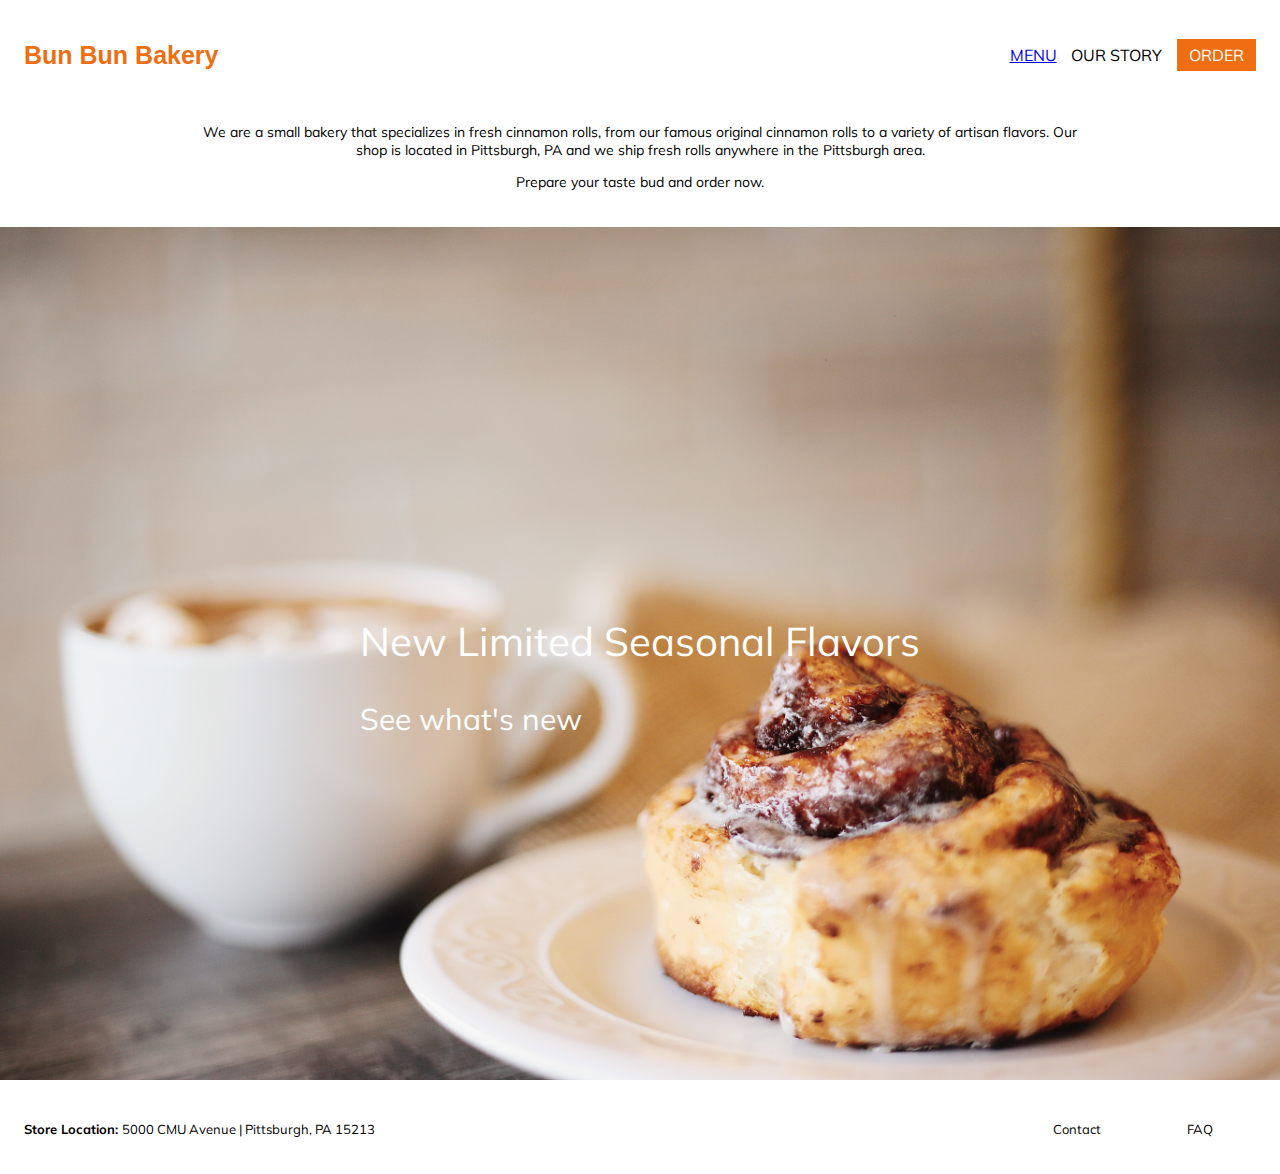
==== index.html @ 4245cc76 "PUI Assignment 5" ====
<!DOCTYPE html>
<html>
    <head>
        <title>Website for Bun Bun Bakery</title>
        <link rel = "stylesheet" type = "text/css" href = "style3.css">
        <link href='https://fonts.googleapis.com/css?family=Mulish' rel='stylesheet'>
        <link href="https://fonts.googleapis.com/css2?family=Mulish:wght@200;900&display=swap" rel="stylesheet">
        <link rel="stylesheet" href="/Applications/fontawesome/css/all.min.css">
    </head>

    <body>
        <nav>
            <h1 class = "logo"> Bun Bun Bakery</h1>
            <ul class = "navtools">
                <li> <a href= "menuproduct3.html">MENU </a></li>
                <li>OUR STORY</li>
                <li><buttons class = "orderbutton"> ORDER</buttons></li>
            </ul>
        </nav>


        <div id = "homedescrip">
            <div class = "descrip">
                <p>We are a small bakery that specializes in fresh cinnamon rolls, from our famous original cinnamon rolls
                to a variety of artisan flavors. Our shop is located in Pittsburgh, PA and we ship fresh rolls anywhere 
                in the Pittsburgh area.
                </p>
                <p>Prepare your taste bud and order now.</p>
            </div>
        </div>


        <div id = "homebox">
            <img class = "homeimg" src ="Background Homepage.jpg"  alt = "Rolls with cup of coffee" > 
            <div class = insideimg>
                <i class="far fa-arrow-alt-circle-left fa-vc"></i>
                <div class = "imgtext">
                    <p class = "toptext" >New Limited Seasonal Flavors</p>
                    <p class = "smalltext">See what's new </p>
                </div>
                <!-- <div class = "imgtext"> New Limited Seasonal Flavors <br id = "smalltext">See what's new</br> </div> -->
                <i class="far fa-arrow-alt-circle-right fa-vc"></i>
            </div>
        </div> 
        

        <div id = "footer">
            <p class = "location"> <b>Store Location: </b> 5000 CMU Avenue | Pittsburgh, PA 15213 </p>
            <ul class = footnav>
                <li>Contact</li>
                <li>FAQ</li>
            </ul>
        </div>
  
        
    </body>

</html>
---- style3.css ----
body {
    padding: 0px;
    margin: 0px;
}

nav {
    display: flex;
    justify-content: space-between;
    flex-wrap: wrap;
    align-items: center;
    margin: 24px;

}

.logo{
    color: #EE6E11;
    font-family: sans-serif;
    float: right;
    font-size: 25px;
    font-weight: 800;
}

.navtools {
    display: flex;
    justify-content: space-between;
    width: 20%;
    font-family: "Mulish";
    list-style: none;
}

.orderbutton {
    background-color: #EE6E11;
    color: white;
    padding: 6px 12px; 

}

.descrip {
    text-align: center;
    font-family: "Mulish";
    font-size: 14px;
    margin: 36px 200px;
}


.homeimg {
    width: 100%;
    height: 90%;
}


.smalltext {
    font-size: 30px;
}

.insideimg {
    display: flex;
    flex-direction: row;
    justify-content: space-between;
    position: absolute;
    top: 75%;
    left: 50%;
    transform: translate(-50%, -50%); 
    color: white;
    font-family: "Mulish";
    font-size: 40px;
    width: 90%;
}

.imgtext {
    line-height: 95%;

}

.fa-arrow-alt-circle-right{
    margin-top: 70px;
    font-size: 70px;
}

.fa-arrow-alt-circle-left{
    margin-top: 70px;
    font-size: 70px;
}

/*.................... MENU PRODUCT PAGE ......................*/

.container {
    font-family: "Mulish";
    font-size: small;
    display: flex;
    flex-direction: row;
    padding: 10px;
    flex-wrap: wrap;
    /* align-items: center; */
    justify-content: center;
    margin: auto;
}

.productcard {
    /* border: 1px solid red; */
    margin: 20px;
    display: flex;
    flex-direction: column;
    width: 28%;
}

.productpic {
    /* width: 25%;
    height: auto;

    border: 1px solid #ddd; /* Gray border */
    border-radius: 4px;  /* Rounded border */
    padding: 5px; /* Some padding */
    width: 160px; /* Set a small width */
    height: 120px;
    clip: rect(0px,60px,200px,0px);
    margin: 0 auto;
}

.productpic-temp {
    border-radius: 4px;  /* Rounded border */
    padding: 5px; /* Some padding */
    width: 140px; /* Set a small width */
    height: 140px;
    clip: rect(0px,60px,200px,0px);
    margin: 0 auto;
}

#blueberry-pic {
    background-image: url("Blueberry.jpg");
    background-size: cover; 
}

#original-pic{
    background-image: url("Original.jpg");
    background-size: cover;
    background-position: right;
 
}

#pumpkin-pic{
    background-image: url("Pumpkin.jpg");
    background-size: cover;
    background-position: center;
  
}

#gluten-pic{
    background-image: url("Original.jpg");
    background-size: cover;
    background-position: right;
 
}

#walnut-pic{
    background-image: url("Walnut.jpg");
    background-size: cover;
    background-position: bottom;
 
}

#caramel-pic{
    background-image: url("Caramel.jpg");
    background-size: cover;
    background-position: right; 
}

.flavor-price {
    display: flex;
    justify-content: space-between;
}

.details {
    margin: 0 40px;
}

.calories {
    font-size: 85%;
    font-family: sans-serif;
}

.ingredients {
    font-size: 85%;
    font-family: sans-serif;

}

.flavor-price-calories {
    line-height: 50%;
}

.ingredients-plus {
    display: flex;
    justify-content: space-between;
}

.fa-color {
    color: #EE6E11;
}




/*...................... ADD ON PAGE ......................*/

.productaddon {
    padding: 70px 30px;
    max-width: 600px;
    margin: auto;
    background-color: #E5E5E5;
  }

.addon-pic-flavor-price {
    display: flex;
    justify-content: space-evenly;
    line-height: 60%;

   

}

.addon-pic{
border-radius: 4px;  /* Rounded border */
padding: 5px; /* Some padding */
width: 200px; /* Set a small width */
height: 200px;
clip: rect(0px,60px,200px,0px);
}

#blueberry-addon {
    background-image: url("Blueberry.jpg");
    background-size: cover;
}

.productaddon{
    font-family: "Mulish";
}

.addonlabel {
    color: #EE6E11
    
}

.glazetype {
    border: 1px solid black;
    padding: 3px 10px;
    font-size: 75%;
    align-items: center;
    background: white;
}


.allglaze {
    display: flex;
    justify-content: space-around;
    margin: 0 60px;
}

.addtobag {
    background-color: #EE6E11;
    color: white;
    padding: 3px 12px; 
    float: right;
    margin-left :24px;
    margin-top: 24px;
}

.back {
    background-color: white;
    color:#EE6E11;
    padding: 3px 12px; 
    float: right;
    margin-top: 24px;
}

.add-back {
    margin: 0 12px;
}

.quantities {
    background-color: white;
    padding: 3px 36px; 
    margin-left :150px;
    font-size: 75%;
}




/* ...............FOOTER.............. */

#footer {
    display: flex;
    justify-content: space-between;
    flex-wrap: wrap;
    align-items: center;
    font-family: "Mulish";
    font-size: small;
    margin: 24px;
}

.footnav {
    display: flex;
    justify-content: space-around;
    width: 20%;
    list-style: none;
}
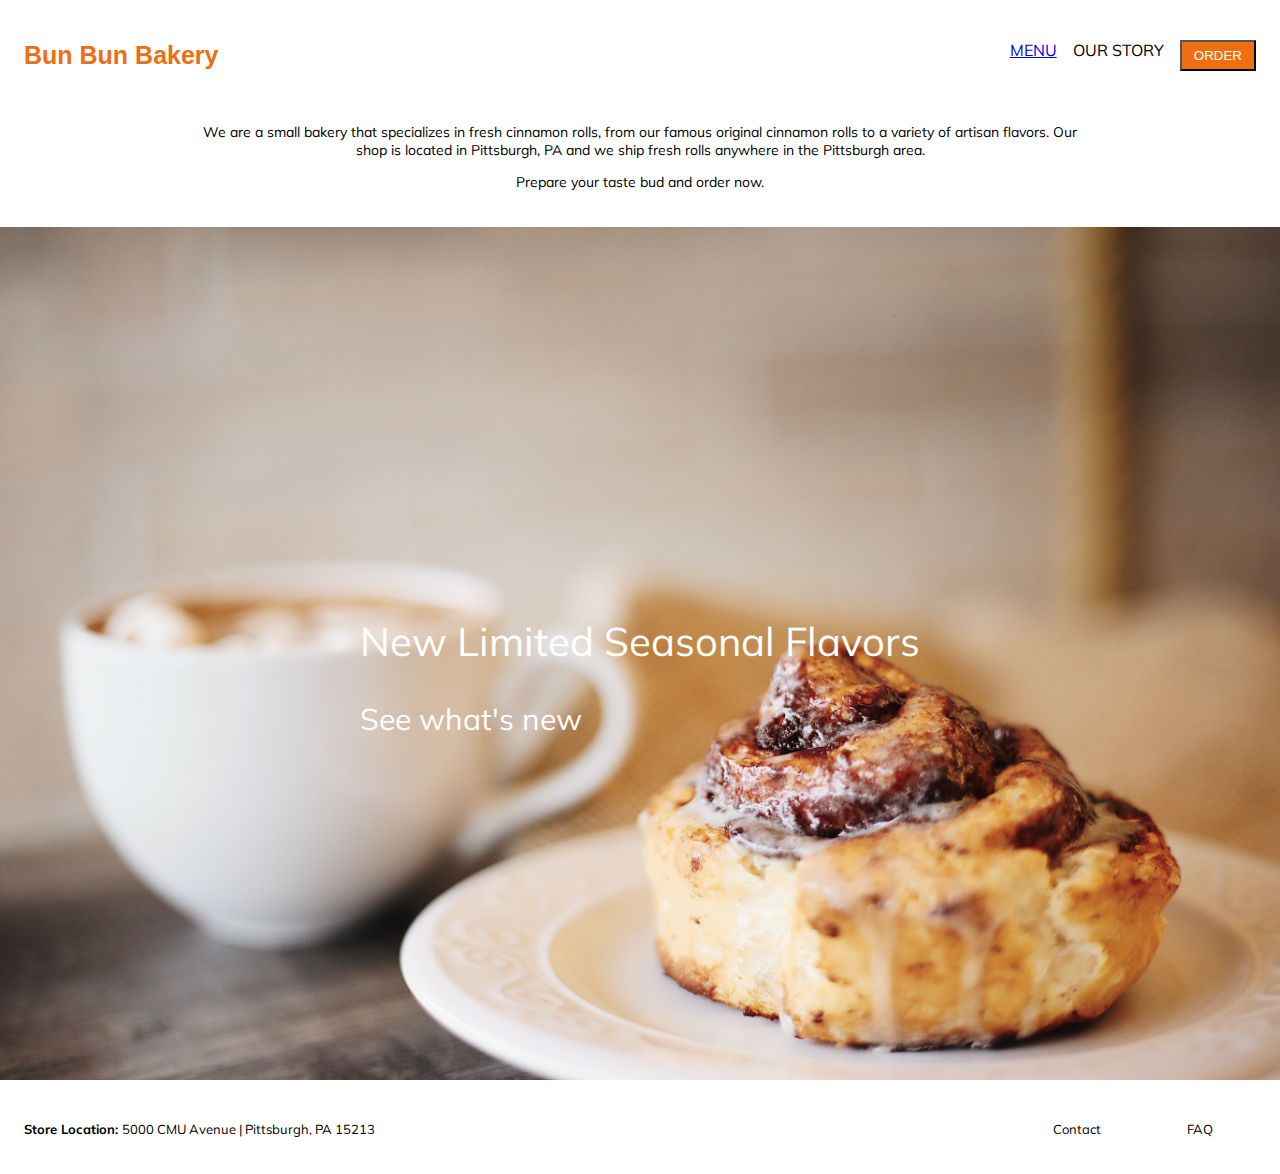
==== commit 7ccae635: "Updated files for HW 6A" ====
--- a/index.html
+++ b/index.html
@@ -5,7 +5,7 @@
         <link rel = "stylesheet" type = "text/css" href = "style3.css">
         <link href='https://fonts.googleapis.com/css?family=Mulish' rel='stylesheet'>
         <link href="https://fonts.googleapis.com/css2?family=Mulish:wght@200;900&display=swap" rel="stylesheet">
-        <link rel="stylesheet" href="/Applications/fontawesome/css/all.min.css">
+        <link rel="stylesheet" href="fontawesome/css/all.min.css">
     </head>
 
     <body>
@@ -14,7 +14,10 @@
             <ul class = "navtools">
                 <li> <a href= "menuproduct3.html">MENU </a></li>
                 <li>OUR STORY</li>
-                <li><buttons class = "orderbutton"> ORDER</buttons></li>
+                <li> <a href = "selectionaddon.html">
+                    <button class = "orderbutton"> ORDER</button>
+                </a>
+                </li>
             </ul>
         </nav>
 
@@ -22,7 +25,7 @@
         <div id = "homedescrip">
             <div class = "descrip">
                 <p>We are a small bakery that specializes in fresh cinnamon rolls, from our famous original cinnamon rolls
-                to a variety of artisan flavors. Our shop is located in Pittsburgh, PA and we ship fresh rolls anywhere 
+                    to a variety of artisan flavors. Our shop is located in Pittsburgh, PA and we ship fresh rolls anywhere 
                 in the Pittsburgh area.
                 </p>
                 <p>Prepare your taste bud and order now.</p>
